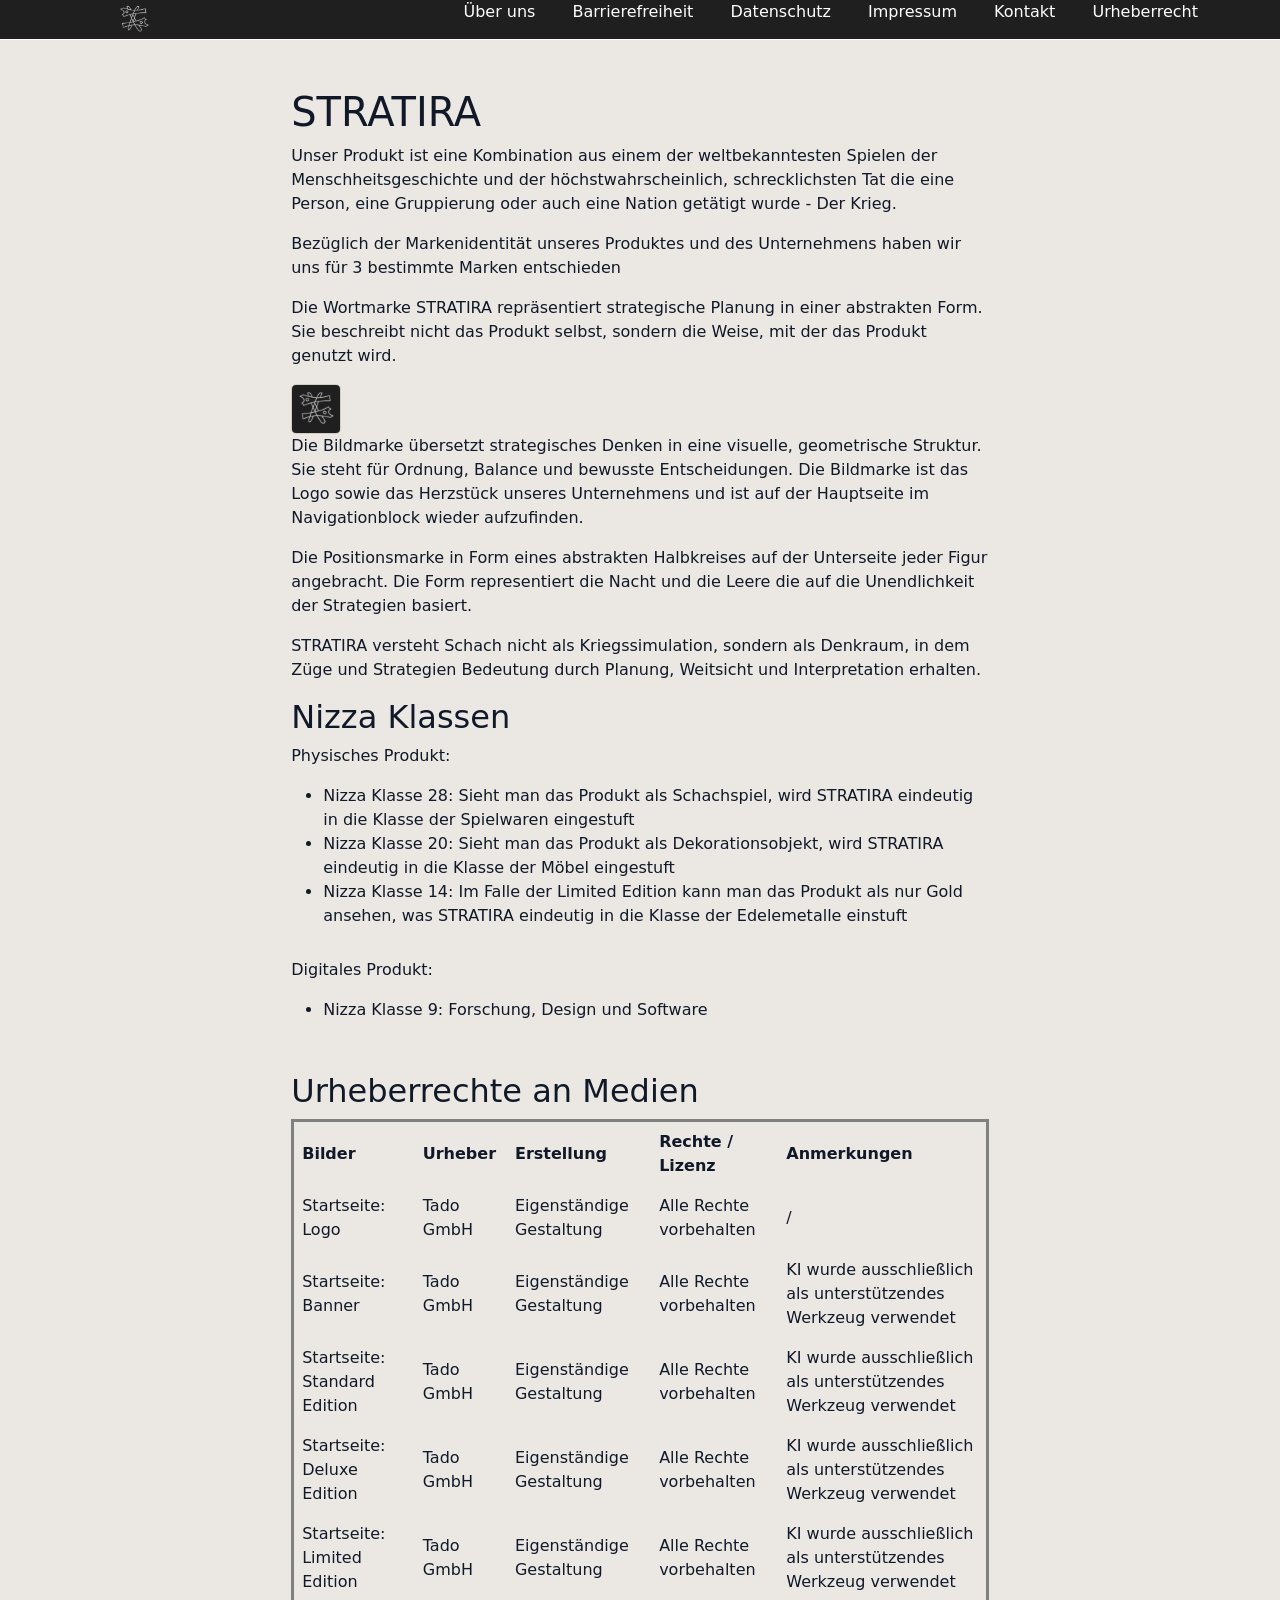
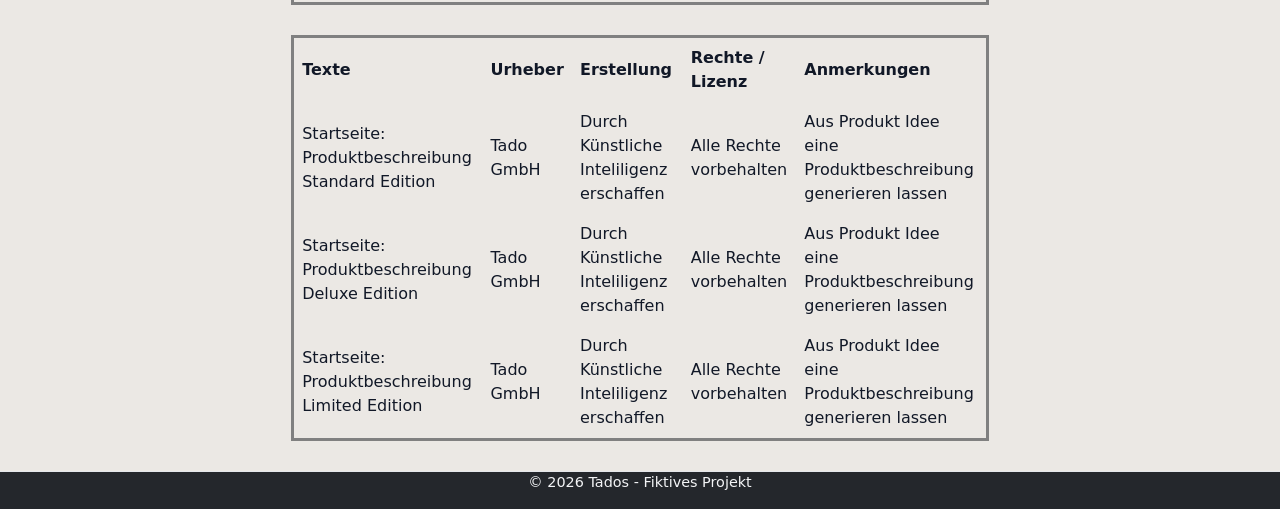
==== about-us.html @ 02d0d5cf "Add files via upload" ====
<!DOCTYPE html>
<html lang="de">
<head>
    <meta charset="UTF-8">
    <meta name="viewport" content="width=device-width, initial-scale=1.0">
    <title>About-Us</title>
  <link href="https://cdn.jsdelivr.net/npm/bootstrap@5.3.2/dist/css/bootstrap.min.css" rel="stylesheet">
        <link rel="stylesheet" href="css/main.css">


</head>
<body>
<header class="site-header">
<a href="#main" class="skip-link">Zum Inhalt springen</a>


  <div class="container d-flex justify-content-between">
    <div class="main-nav">
      <a href="index.html"><img src="bilder/Symbolmarke.png" alt="Offizielle Logo des Unternehmens Tados" style="width: 40px;height: 39px; filter:invert(88%)"></a>
    </div>

    <nav class="main-nav">
      <a href="about-us.html">Über uns</a>
      <a href="barrierefreiheit.html">Barrierefreiheit</a>
      <a href="datenschutz.html">Datenschutz</a>
      <a href="impressum.html">Impressum</a>
      <a href="kontakt.html">Kontakt</a>
      <a href="urheberrecht.html">Urheberrecht</a>
    </nav>
  </div>
</header>


<main id ="main" class="about-us">


  <section class="stratira">
    <h1>STRATIRA</h1>
  <p>
    Unser Produkt ist eine Kombination aus einem der weltbekanntesten Spielen der Menschheitsgeschichte und der höchstwahrscheinlich, schrecklichsten Tat die eine Person, eine Gruppierung oder auch eine Nation getätigt wurde - Der Krieg. 
  </p>

    <p>
        Bezüglich der Markenidentität unseres Produktes und des Unternehmens haben wir uns für 3 bestimmte Marken entschieden
  
    <p>Die Wortmarke STRATIRA repräsentiert strategische Planung in einer abstrakten Form. Sie beschreibt nicht das Produkt selbst, sondern die Weise, mit der das Produkt genutzt wird.
    </p>
<img src="bilder/Symbolmarke.png" alt="Offizielle Logo des Unternehmens Tados" style="width: 50px;height: 50px;border-radius: 5px; border: 1px; border-style: solid;filter:invert(88%)">
<p>Die Bildmarke übersetzt strategisches Denken in eine visuelle, geometrische Struktur. Sie steht für Ordnung, Balance und bewusste Entscheidungen. Die Bildmarke ist das Logo sowie das Herzstück unseres Unternehmens und ist auf der Hauptseite im Navigationblock wieder aufzufinden.</p>
    <p>
    Die Positionsmarke in Form eines abstrakten Halbkreises auf der Unterseite jeder Figur angebracht. Die Form representiert die Nacht und die Leere die auf die Unendlichkeit der Strategien basiert.      
    </p>
    <p>STRATIRA versteht Schach nicht als Kriegssimulation, sondern als Denkraum, in dem Züge und Strategien Bedeutung durch Planung, Weitsicht und Interpretation erhalten. </p>
</section>
<section >
    <h2>Nizza Klassen</h2>
    <p>Physisches Produkt:</p>
    <ul style=" margin-bottom: 30px;">
      <li>Nizza Klasse 28: Sieht man das Produkt als Schachspiel, wird STRATIRA eindeutig in die Klasse der Spielwaren eingestuft</li>
      <li>Nizza Klasse 20: Sieht man das Produkt als Dekorationsobjekt, wird STRATIRA eindeutig in die Klasse der Möbel eingestuft</li>
      <li>Nizza Klasse 14: Im Falle der Limited Edition kann man das Produkt als nur Gold ansehen, was STRATIRA eindeutig in die Klasse der Edelemetalle einstuft</li>

    </ul>
    
    <p>Digitales Produkt:</p>
    <ul>
      <li>Nizza Klasse 9: Forschung, Design und Software</li>
    </ul>



    
    
  

</section>
<section style="margin-top: 50px;">
<h2>Urheberrechte an Medien</h2>

<table style="border: 1;border-style: solid; margin-bottom: 30px;"  cellpadding="8" cellspacing="0">

  <thead >
    <tr >
      <th scope="col">Bilder</th>
      <th scope="col">Urheber</th>
      <th scope="col">Erstellung</th>
      <th scope="col">Rechte / Lizenz</th>
      <th scope="col">Anmerkungen</th>
    </tr>
  </thead>
  <tbody>
    <tr>
      <td>Startseite: Logo</td>
      <td>Tado GmbH</td>
      <td>Eigenständige Gestaltung</td>
      <td>Alle Rechte vorbehalten</td>
      <td>/</td>
    </tr>
    <tr>
      <td>Startseite: Banner</td>
      <td>Tado GmbH</td>
      <td>Eigenständige Gestaltung</td>
      <td>Alle Rechte vorbehalten</td>
      <td>KI wurde ausschließlich als unterstützendes Werkzeug verwendet</td>
    </tr>
    <tr>
      <td>Startseite: Standard Edition</td>
      <td>Tado GmbH</td>
      <td>Eigenständige Gestaltung</td>
      <td>Alle Rechte vorbehalten</td>
      <td>KI wurde ausschließlich als unterstützendes Werkzeug verwendet</td>
    </tr>
    <tr>
      <td>Startseite: Deluxe Edition</td>
      <td>Tado GmbH</td>
      <td>Eigenständige Gestaltung</td>
      <td>Alle Rechte vorbehalten</td>
      <td>KI wurde ausschließlich als unterstützendes Werkzeug verwendet</td>
    </tr>
    <tr>
      <td>Startseite: Limited Edition</td>
      <td>Tado GmbH</td>
      <td>Eigenständige Gestaltung</td>
      <td>Alle Rechte vorbehalten</td>
      <td>KI wurde ausschließlich als unterstützendes Werkzeug verwendet</td>
    </tr>
  </tbody>

</table>


<table  style="border: 1;border-style: solid; margin-bottom: 30px;"  cellpadding="8" cellspacing="0">

<thead >
    <tr >
      <th scope="col">Texte</th>
      <th scope="col">Urheber</th>
      <th scope="col">Erstellung</th>
      <th scope="col">Rechte / Lizenz</th>
      <th scope="col">Anmerkungen</th>
    </tr>
  </thead>
  <tbody>
    <tr>
      <td>Startseite: Produktbeschreibung Standard Edition</td>
      <td>Tado GmbH</td>
      <td>Durch Künstliche Inteliligenz erschaffen</td>
      <td>Alle Rechte vorbehalten</td>
      <td>Aus Produkt Idee eine Produktbeschreibung generieren lassen</td>
    </tr>
    <tr>
      <td>Startseite: Produktbeschreibung Deluxe Edition</td>
      <td>Tado GmbH</td>
      <td>Durch Künstliche Inteliligenz erschaffen</td>
      <td>Alle Rechte vorbehalten</td>
      <td>Aus Produkt Idee eine Produktbeschreibung generieren lassen</td>
    </tr>
    <tr>
      <td>Startseite: Produktbeschreibung Limited Edition</td>
      <td>Tado GmbH</td>
      <td>Durch Künstliche Inteliligenz erschaffen</td>
      <td>Alle Rechte vorbehalten</td>
      <td>Aus Produkt Idee eine Produktbeschreibung generieren lassen</td>
    </tr>
  </tbody>
</table>
</section>

</main>


<footer class="site-footer">
  <p>© 2026 Tados - Fiktives Projekt</p>
</footer>

</body>
</html>
</body>
</html>
---- css/main.css ----
:focus-visible {
  outline: 3px solid #005fcc;
  outline-offset: 3px;
}
* {
  box-sizing: border-box;
}
html, body {
  height: 100%;
  margin:0;
}


body {
    display: flex;
    flex-direction: column;
    min-height: 100vh;
  color: #111827;
  background-color: #ebe8e4;
}

.site-header {
min-height: 40px;  border-bottom: 1px solid #ffffff;
  background-color: #1f1f1f;
}

.logo {
  font-weight: 600;
  font-size: 1.1rem;
  color:#ffffff;
}

.main-nav a {
  margin-left: 2rem;
  text-decoration: none;
  color: #ffffff;
  font-weight: 500;
}

.main-nav a:hover {
  text-decoration: underline;
}

.banner-wrapper {
  display: flex;
  justify-content: center;
}

.banner {
  width: 100%;
  height: 900px;


  background-image: url("../bilder/Banner_11.png");
  background-size: cover;
  background-position: center;
  background-repeat: no-repeat;

}

.action-wrapper {
  display: flex;
  justify-content: left;
  margin-top: 2rem;
}

.action-buttons {
  width: 65%;
  display: flex;
  gap: 1.5rem;
}

.action-btn {
  flex: 1;
  text-align: center;
  padding: 0.9rem 0;
  border-radius: 999px;

  text-decoration: none;
  font-weight: 500;

  color: #1f1f1f;
  border: 2px solid #1f1f1f;
  min-height: 45px;
}

.action-btn:hover {
  background-color: #1f1f1f;
  color: #ffffff;}

.site-footer {
  bottom: 0;
  left: 0;

  width: 100%;
  height: 64px;

  background-color: #24272c;
  border-top: 1px solid #e5e7eb;

  display: flex;
  align-items: center;
  justify-content: center;
  

  font-size: 0.9rem;
  color: #f3f4f6;
}

.products {
  width: 70%;
  margin: 4rem auto;
  display: flex;
  flex-direction: column;
  gap: 4rem;
}

.product-row {
  display: flex;
  align-items: center;
  min-height: 220px;
  margin-top: 100px;
}

.product-row.reverse {
  flex-direction: row-reverse;
}


.product-image {
  width: 500px;
  height: 330px;
  display: flex;
  align-items: center;
  justify-content: center;
}

.product-image img {
  width: 100%;
  height: 100%;
  object-fit: cover;
  border-radius: 8px;
}

.divider {
  width: 2px;
  height: 340px;
  background-color: #1f1f1f;
  margin: 0 19rem 0 2.5rem;
}
.divider-reverse {
  width: 2px;
  height: 340px;
  background-color: #1f1f1f;
  margin: 0 2.5rem 0 22rem;
}
.divider-horrizont {
  width: 1140px;
  height: 1px;
  background-color: #1f1f1f;
  margin: 3rem auto 1rem auto;
}


.product-info {
  width: 420px;
}

.product-info h2 {
  font-size: 1.2rem;
  margin-bottom: 0.5rem;
}

.product-info p {
  color: #000000;
  margin-bottom: 1.2rem;
}

.skip-link {
  position: absolute;
  top: -40px;
}
.skip-link:focus {
  top: 10px;
}

.barrierefreiheit{
max-width: 57%;
margin: 3rem auto;
  padding: 0 1rem;

}

.about-us{
max-width: 57%;
margin: 3rem auto;
  padding: 0 1rem;
  margin-bottom: auto;

}

.kontakt{
max-width: 57%;
margin: 3rem auto;
  padding: 0 1rem;
  margin-bottom: auto;

}


.contact-form input,
.contact-form textarea {
  width: 100%;
  max-width: 100%;
}

.checkbox-group {
  display: flex;
  align-items: flex-start; 
  gap: 0.5rem;
}
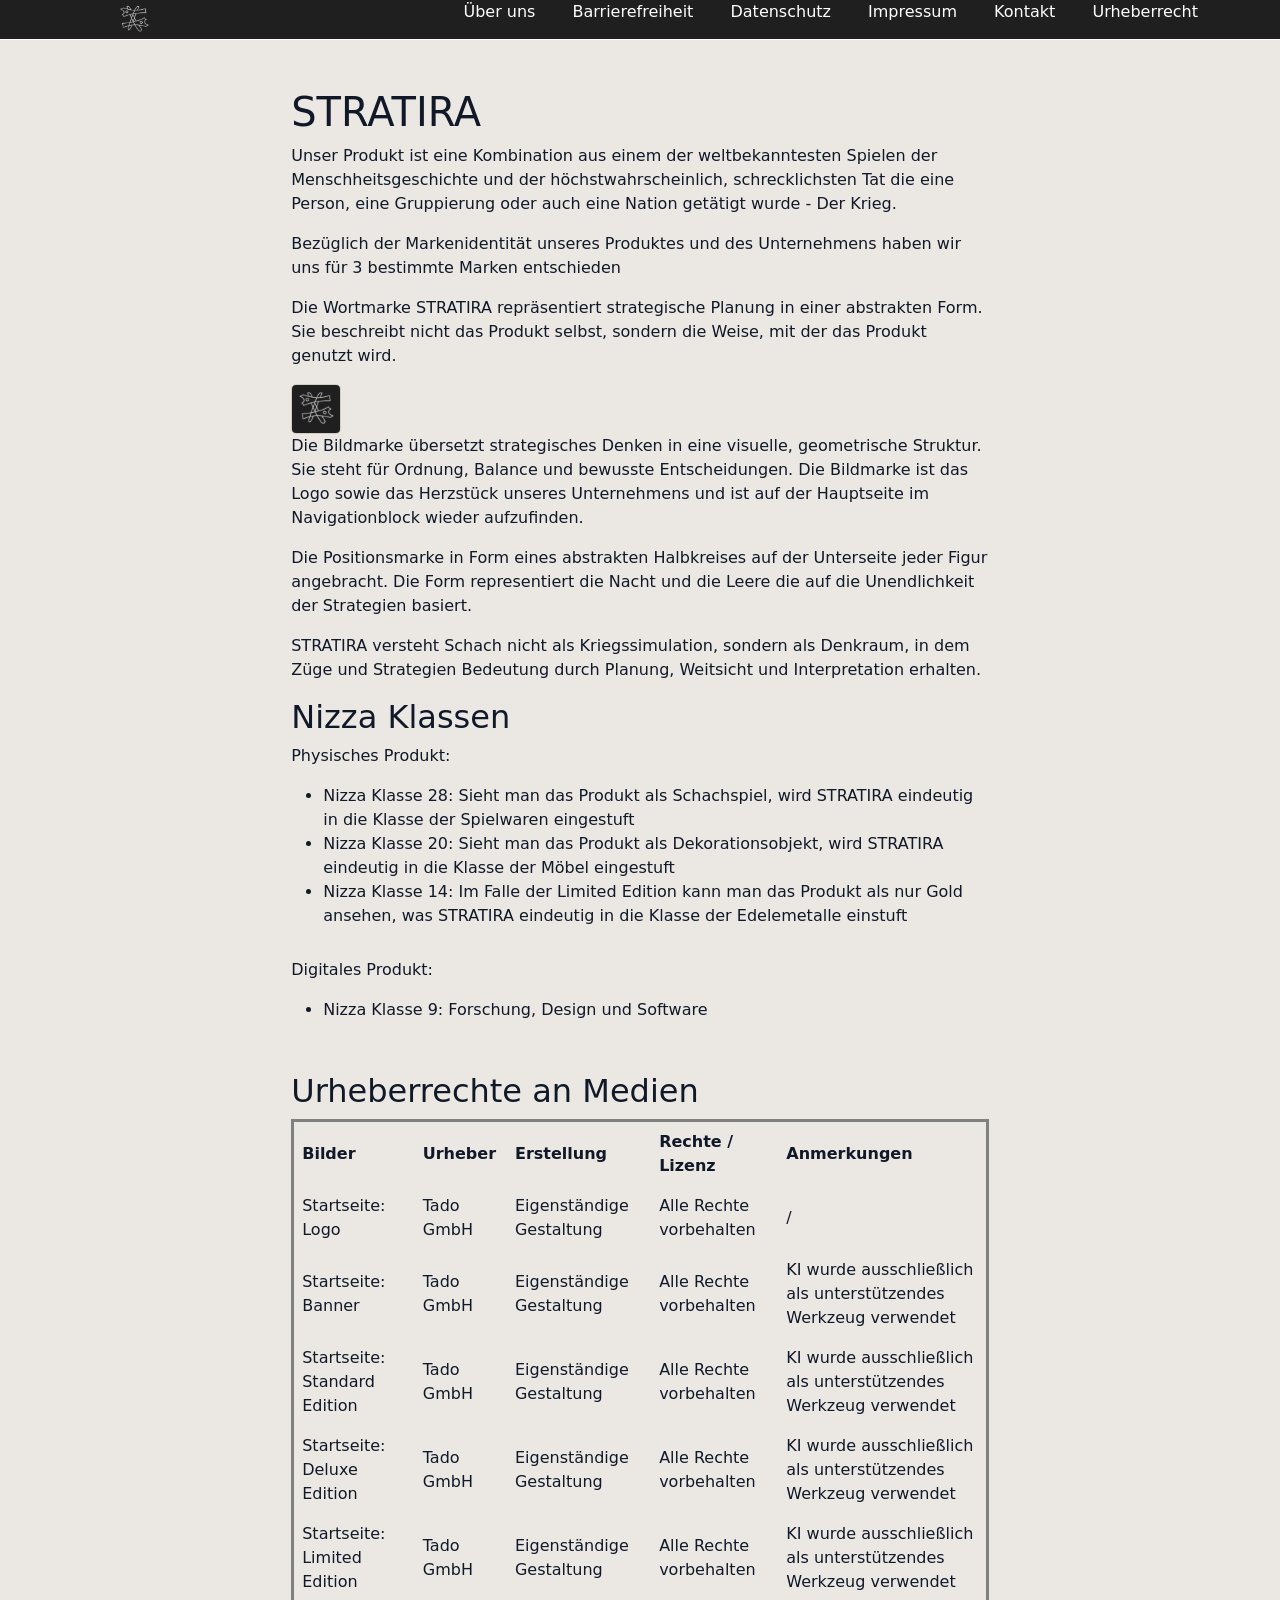
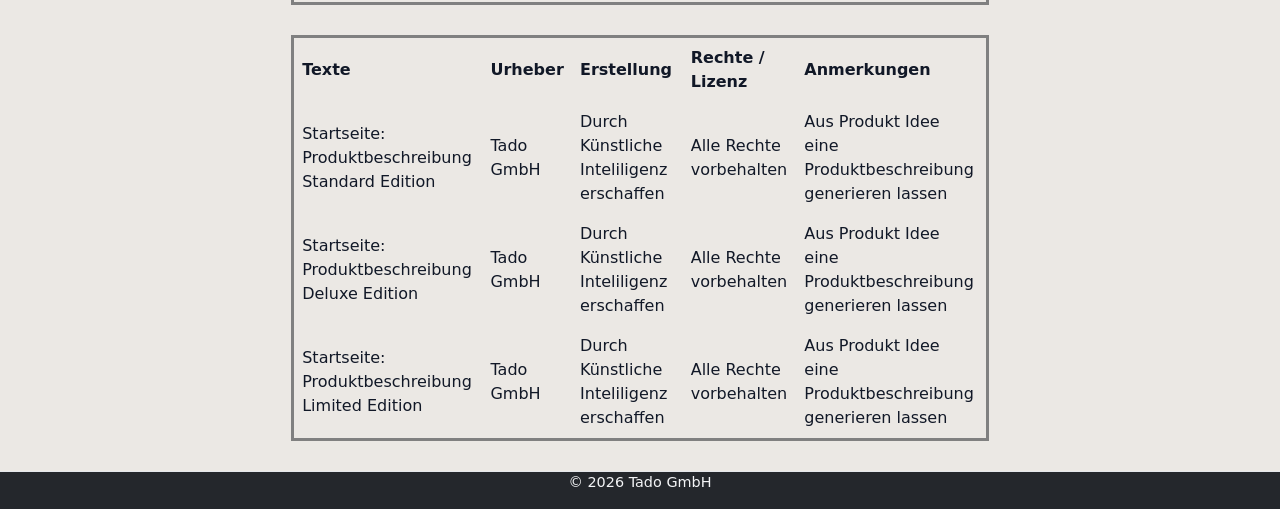
==== commit d79e4112: "Update about-us.html" ====
--- a/about-us.html
+++ b/about-us.html
@@ -170,10 +170,11 @@
 
 
 <footer class="site-footer">
-  <p>© 2026 Tados - Fiktives Projekt</p>
+  <p>© 2026 Tado GmbH</p>
 </footer>
 
 </body>
 </html>
 </body>
-</html>+
+</html>
